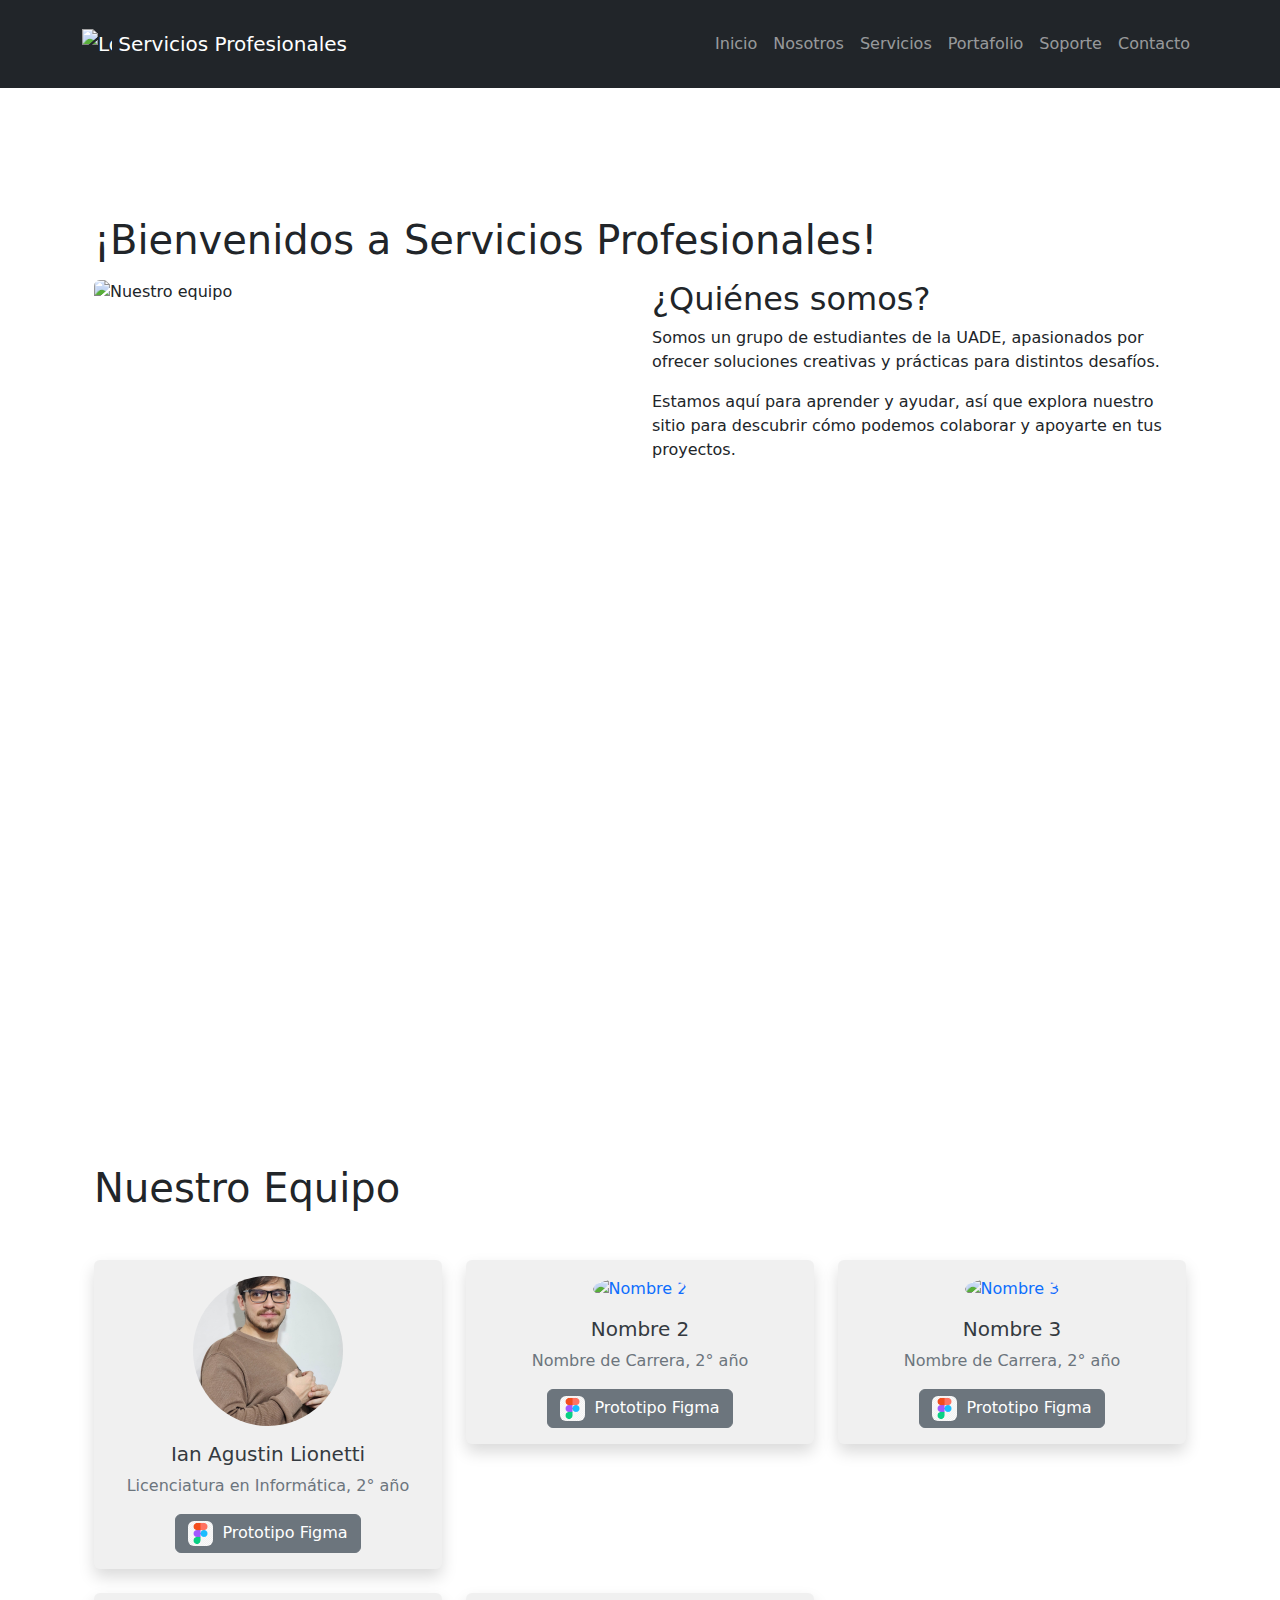
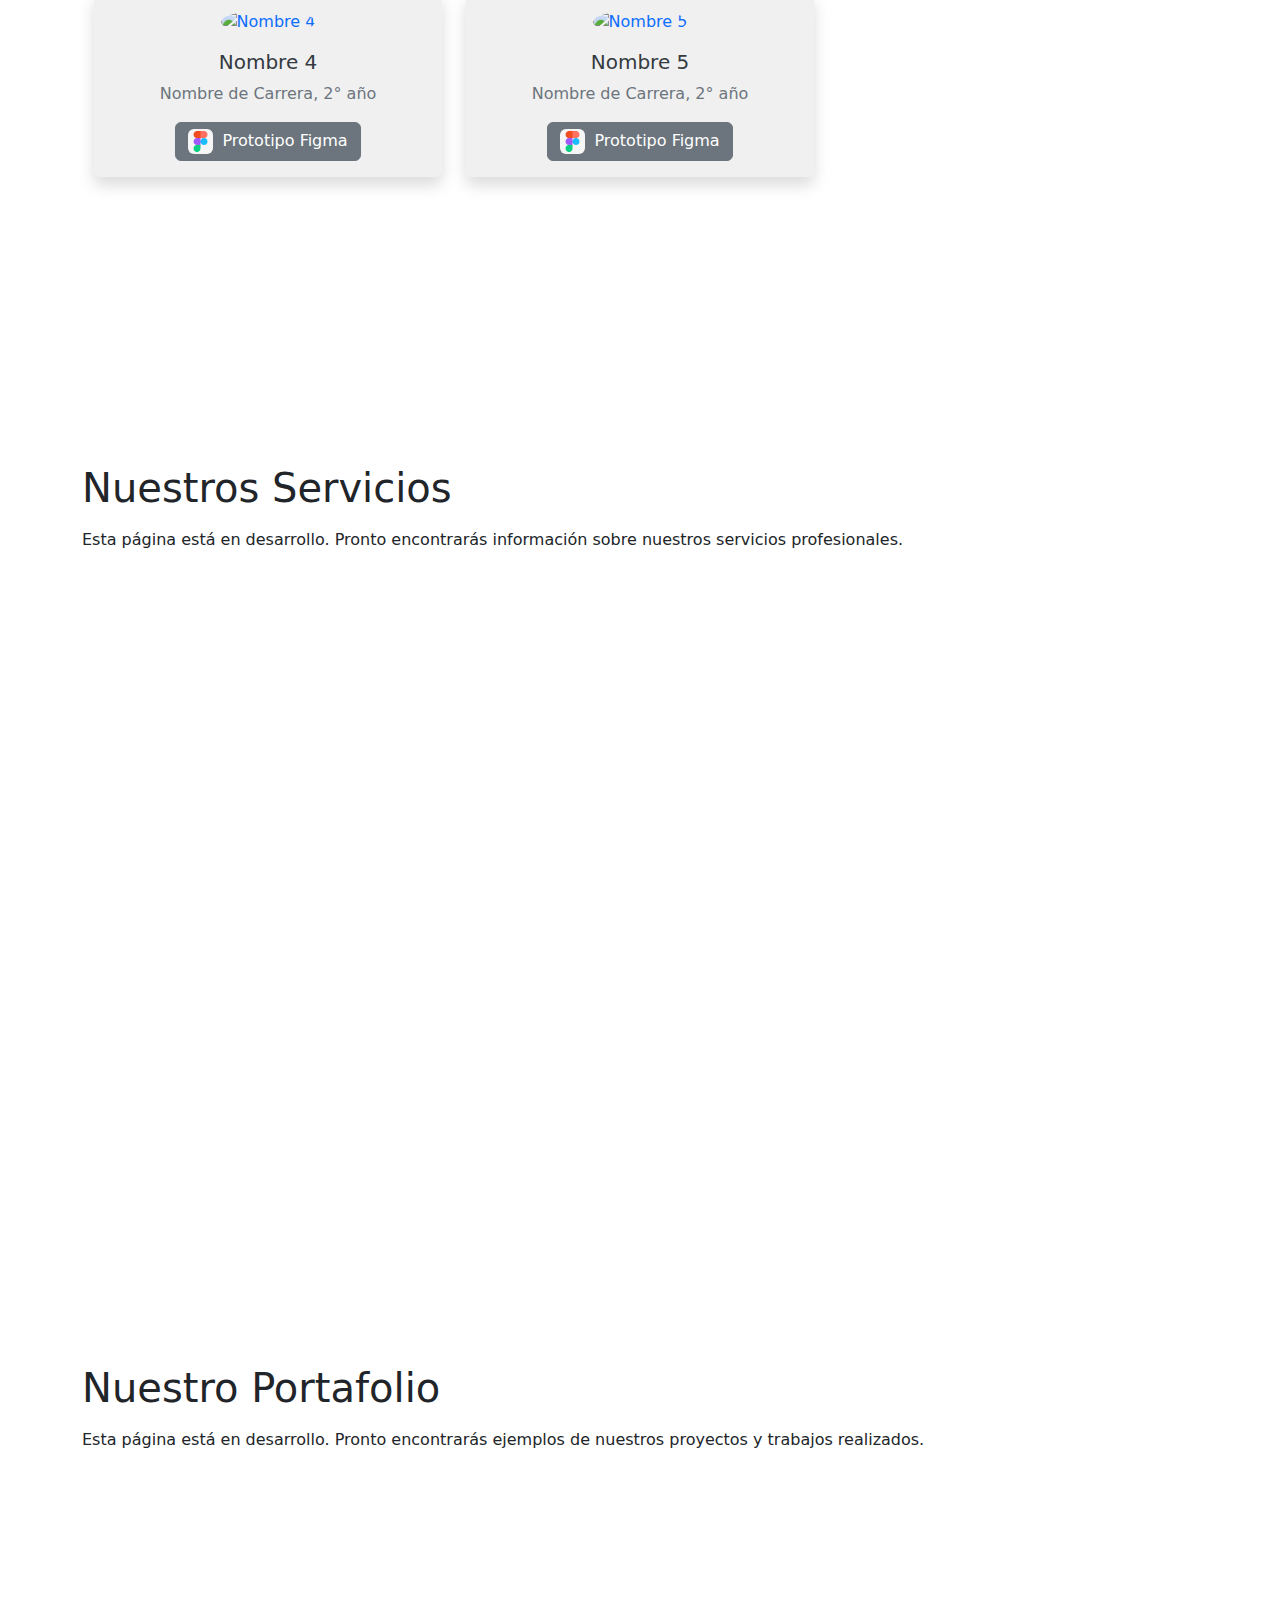
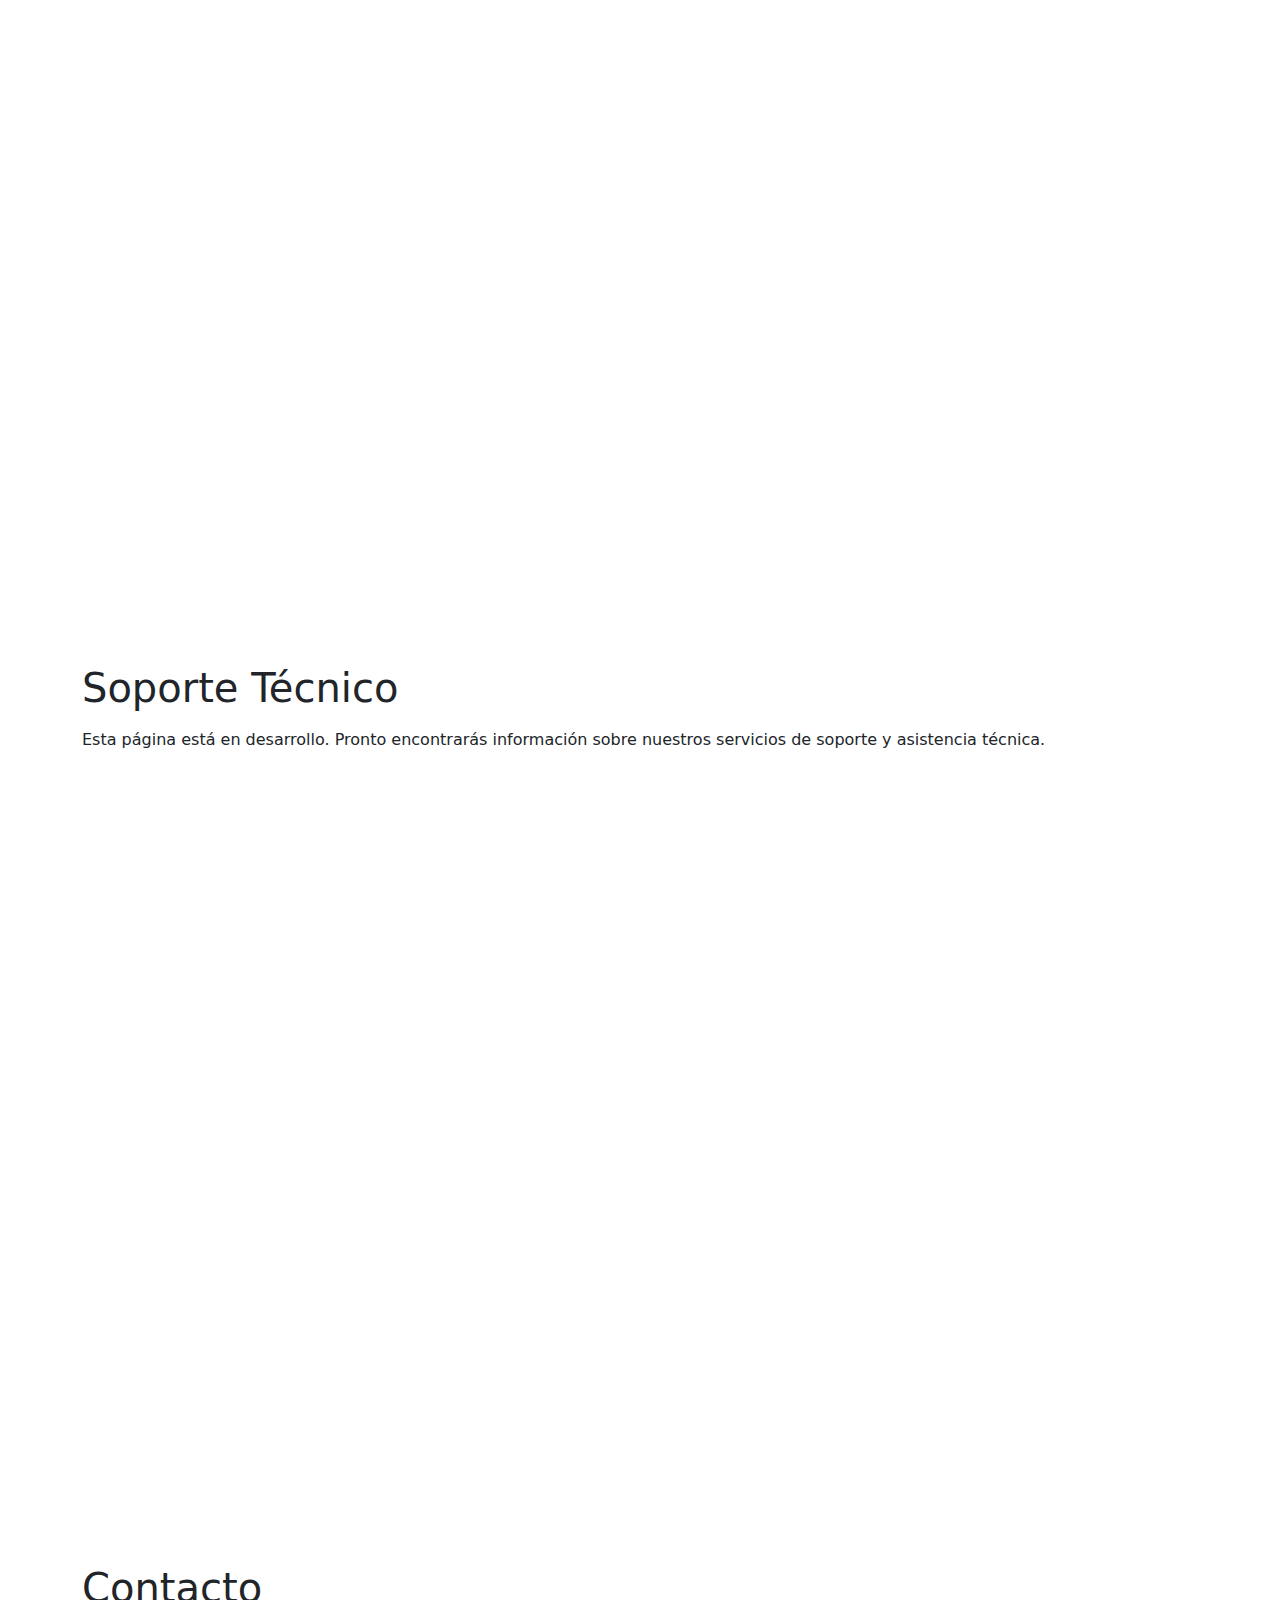
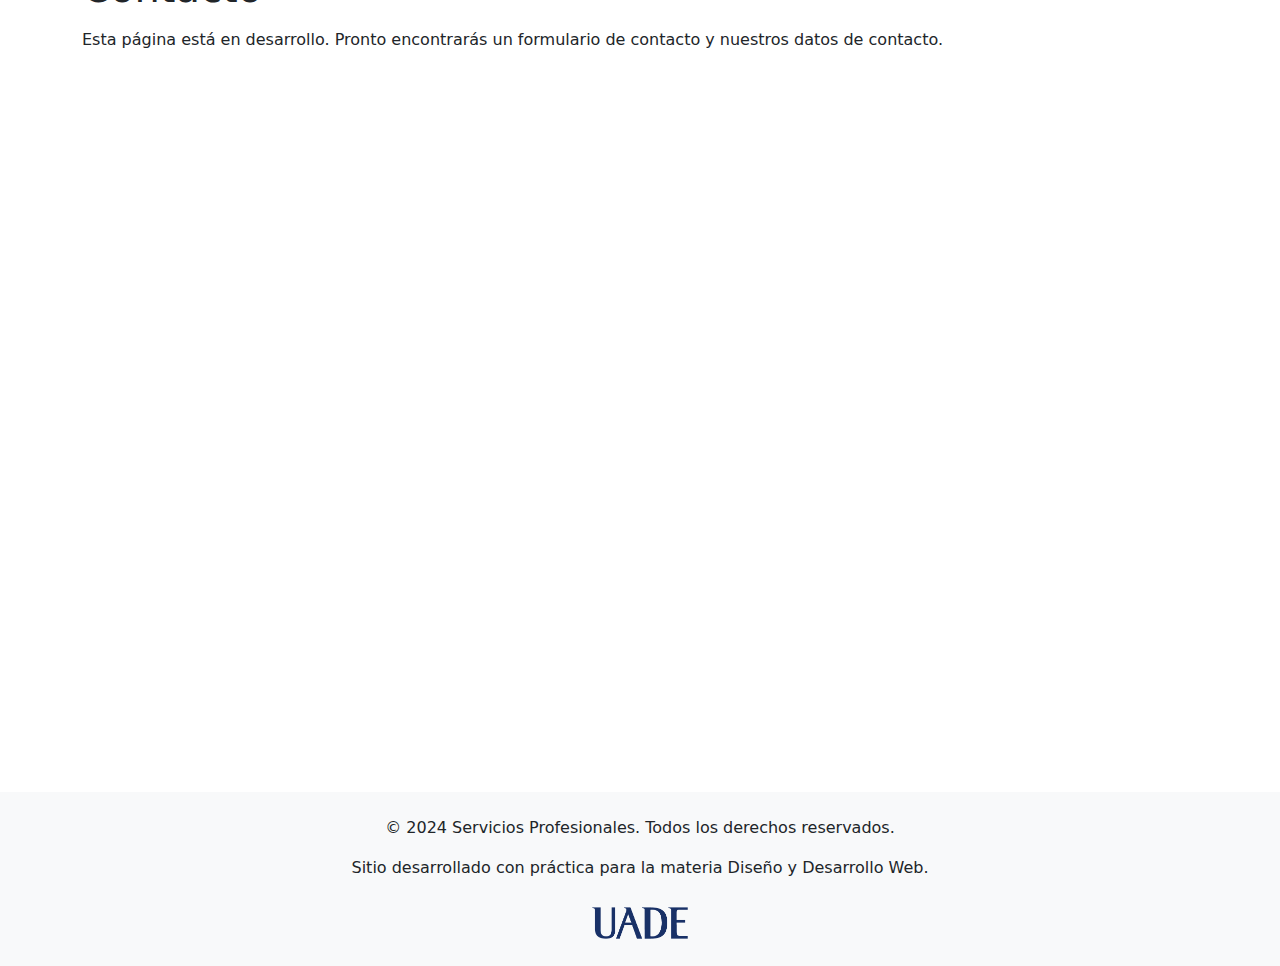
==== index.html @ 3a766a46 "nuevocommit" ====
<!DOCTYPE html>
<html lang="es">
  <head>
    <meta charset="UTF-8" />
    <meta name="viewport" content="width=device-width, initial-scale=1.0" />
    <title>Servicios Profesionales</title>
    <link
      href="https://cdn.jsdelivr.net/npm/bootstrap@5.3.0/dist/css/bootstrap.min.css"
      rel="stylesheet"
    />
    <link rel="stylesheet" href="styles.css" />
  </head>
  <body class="d-flex flex-column min-vh-100">
    <header class="bg-dark text-white fixed-top py-3">
      <div class="container">
        <nav class="navbar navbar-expand-lg navbar-dark">
          <a class="navbar-brand" href="#inicio">
            <img
              src="logo.png"
              alt="Logo"
              width="30"
              height="30"
              class="d-inline-block align-top"
            />
            Servicios Profesionales
          </a>
          <button
            class="navbar-toggler"
            type="button"
            data-bs-toggle="collapse"
            data-bs-target="#navbarNav"
            aria-controls="navbarNav"
            aria-expanded="false"
            aria-label="Toggle navigation"
          >
            <span class="navbar-toggler-icon"></span>
          </button>
          <div class="collapse navbar-collapse" id="navbarNav">
            <ul class="navbar-nav ms-auto">
              <li class="nav-item">
                <a class="nav-link" href="#inicio" onclick="closeNavbar()"
                  >Inicio</a
                >
              </li>
              <li class="nav-item">
                <a class="nav-link" href="#nosotros" onclick="closeNavbar()"
                  >Nosotros</a
                >
              </li>
              <li class="nav-item">
                <a class="nav-link" href="#servicios" onclick="closeNavbar()"
                  >Servicios</a
                >
              </li>
              <li class="nav-item">
                <a class="nav-link" href="#portafolio" onclick="closeNavbar()"
                  >Portafolio</a
                >
              </li>
              <li class="nav-item">
                <a class="nav-link" href="#soporte" onclick="closeNavbar()"
                  >Soporte</a
                >
              </li>
              <li class="nav-item">
                <a class="nav-link" href="#contacto" onclick="closeNavbar()"
                  >Contacto</a
                >
              </li>
            </ul>
          </div>
        </nav>
      </div>
    </header>

    <main class="container my-5 flex-grow-1">
      <main class="container my-5 flex-grow-1">
        <section id="inicio" class="section">
          <div>
            <h1 class="section-title">
              ¡Bienvenidos a Servicios Profesionales!
            </h1>
            <div class="row">
              <div class="col-md-6">
                <img
                  src="team.jpg"
                  alt="Nuestro equipo"
                  class="img-fluid rounded mb-4"
                />
              </div>
              <div class="col-md-6">
                <h2>¿Quiénes somos?</h2>
                <p>
                  Somos un grupo de estudiantes de la UADE, apasionados por
                  ofrecer soluciones creativas y prácticas para distintos
                  desafíos.
                </p>
                <p>
                  Estamos aquí para aprender y ayudar, así que explora nuestro
                  sitio para descubrir cómo podemos colaborar y apoyarte en tus
                  proyectos.
                </p>
              </div>
            </div>
          </div>
        </section>
      </main>

      <section id="nosotros" class="section">
        <div class="container">
          <h1 class="section-title mb-5" style="text-align: left">
            Nuestro Equipo
          </h1>
          <div class="row" id="team-members"></div>
        </div>
      </section>

      <section id="servicios" class="section">
        <div>
          <h1 class="section-title">Nuestros Servicios</h1>
          <p>
            Esta página está en desarrollo. Pronto encontrarás información sobre
            nuestros servicios profesionales.
          </p>
        </div>
      </section>

      <section id="portafolio" class="section">
        <div>
          <h1 class="section-title">Nuestro Portafolio</h1>
          <p>
            Esta página está en desarrollo. Pronto encontrarás ejemplos de
            nuestros proyectos y trabajos realizados.
          </p>
        </div>
      </section>

      <section id="soporte" class="section">
        <div>
          <h1 class="section-title">Soporte Técnico</h1>
          <p>
            Esta página está en desarrollo. Pronto encontrarás información sobre
            nuestros servicios de soporte y asistencia técnica.
          </p>
        </div>
      </section>

      <section id="contacto" class="section">
        <div>
          <h1 class="section-title">Contacto</h1>
          <p>
            Esta página está en desarrollo. Pronto encontrarás un formulario de
            contacto y nuestros datos de contacto.
          </p>
        </div>
      </section>
    </main>

    <footer class="bg-light text-dark py-4 mt-auto">
      <div class="container text-center">
        <p>© 2024 Servicios Profesionales. Todos los derechos reservados.</p>
        <p>
          Sitio desarrollado con práctica para la materia Diseño y Desarrollo
          Web.
        </p>
        <img
          src="./img/LogoUADE.png"
          alt="Logo UADE"
          class="mt-2"
          style="max-width: 100px"
        />
      </div>
    </footer>

    <script src="https://cdn.jsdelivr.net/npm/bootstrap@5.3.0/dist/js/bootstrap.bundle.min.js"></script>
    <script src="team.js" defer></script>
  </body>
</html>
---- styles.css ----
.section {
  min-height: 100vh;
  padding-top: 120px;
  padding-bottom: 2rem;
  display: flex;
}

.section-title {
  margin-bottom: 1rem;
  font-size: 2.5rem;
}
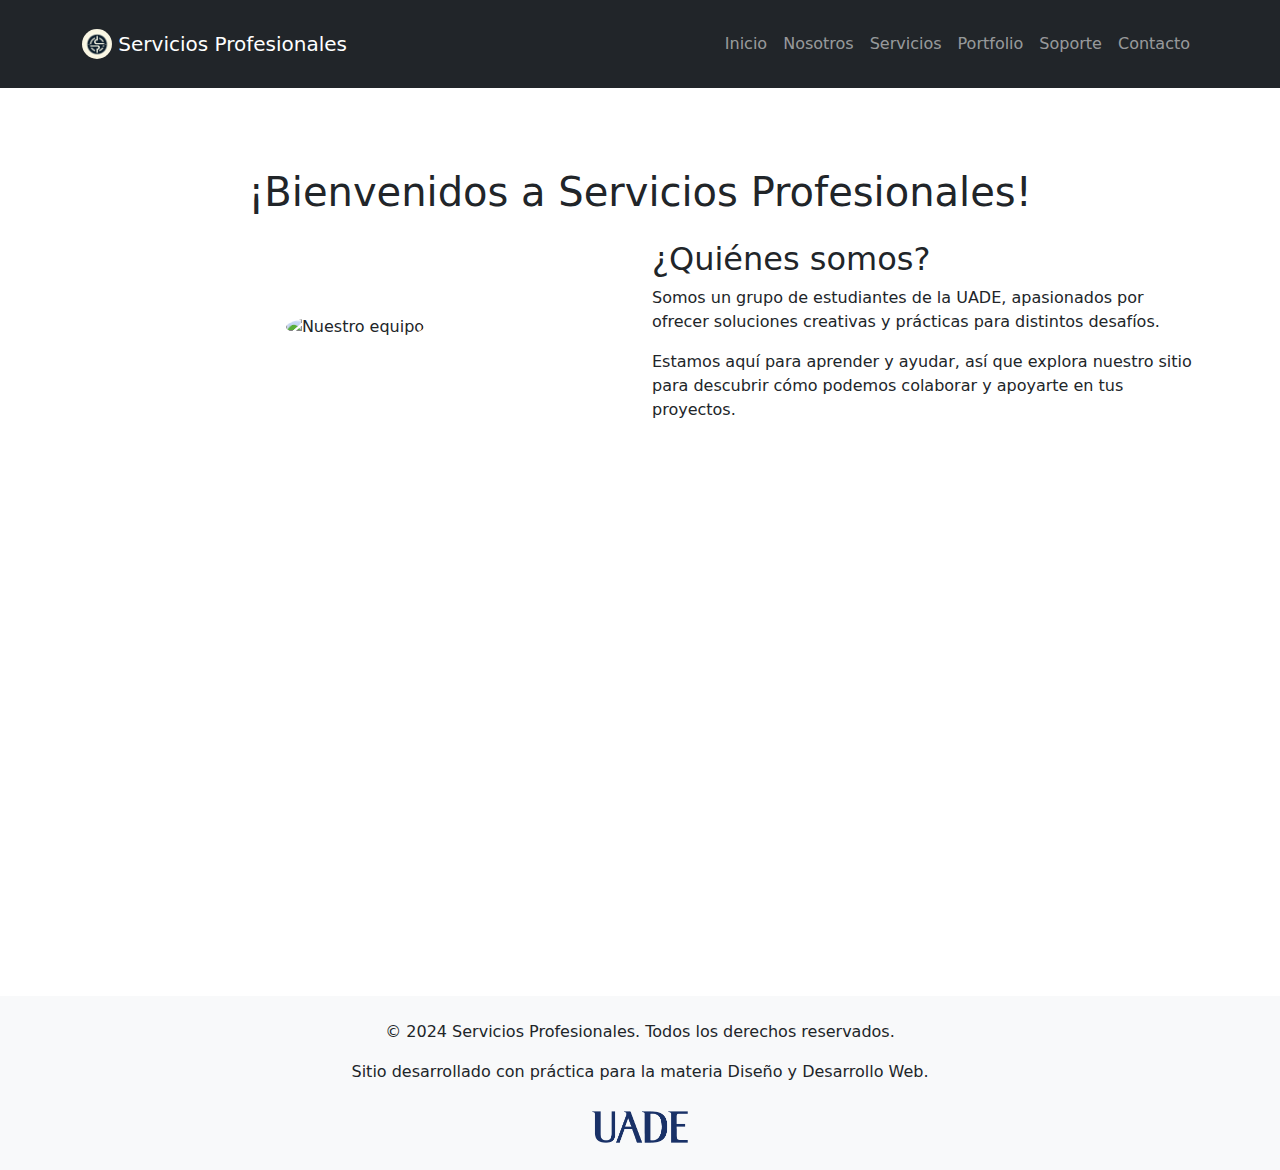
==== commit 4bea2adc: "nuevos cambios" ====
--- a/index.html
+++ b/index.html
@@ -3,7 +3,7 @@
   <head>
     <meta charset="UTF-8" />
     <meta name="viewport" content="width=device-width, initial-scale=1.0" />
-    <title>Servicios Profesionales</title>
+    <title>Inicio - Servicios Profesionales</title>
     <link
       href="https://cdn.jsdelivr.net/npm/bootstrap@5.3.0/dist/css/bootstrap.min.css"
       rel="stylesheet"
@@ -14,13 +14,13 @@
     <header class="bg-dark text-white fixed-top py-3">
       <div class="container">
         <nav class="navbar navbar-expand-lg navbar-dark">
-          <a class="navbar-brand" href="#inicio">
+          <a class="navbar-brand" href="index.html">
             <img
-              src="logo.png"
+              src="./img/logo.jpeg"
               alt="Logo"
               width="30"
               height="30"
-              class="d-inline-block align-top"
+              class="d-inline-block align-top rounded-circle"
             />
             Servicios Profesionales
           </a>
@@ -38,34 +38,22 @@
           <div class="collapse navbar-collapse" id="navbarNav">
             <ul class="navbar-nav ms-auto">
               <li class="nav-item">
-                <a class="nav-link" href="#inicio" onclick="closeNavbar()"
-                  >Inicio</a
-                >
+                <a class="nav-link" href="index.html">Inicio</a>
               </li>
               <li class="nav-item">
-                <a class="nav-link" href="#nosotros" onclick="closeNavbar()"
-                  >Nosotros</a
-                >
+                <a class="nav-link" href="nosotros.html">Nosotros</a>
               </li>
               <li class="nav-item">
-                <a class="nav-link" href="#servicios" onclick="closeNavbar()"
-                  >Servicios</a
-                >
+                <a class="nav-link" href="servicios.html">Servicios</a>
               </li>
               <li class="nav-item">
-                <a class="nav-link" href="#portafolio" onclick="closeNavbar()"
-                  >Portafolio</a
-                >
+                <a class="nav-link" href="portfolio.html">Portfolio</a>
               </li>
               <li class="nav-item">
-                <a class="nav-link" href="#soporte" onclick="closeNavbar()"
-                  >Soporte</a
-                >
+                <a class="nav-link" href="soporte.html">Soporte</a>
               </li>
               <li class="nav-item">
-                <a class="nav-link" href="#contacto" onclick="closeNavbar()"
-                  >Contacto</a
-                >
+                <a class="nav-link" href="contacto.html">Contacto</a>
               </li>
             </ul>
           </div>
@@ -74,84 +62,34 @@
     </header>
 
     <main class="container my-5 flex-grow-1">
-      <main class="container my-5 flex-grow-1">
-        <section id="inicio" class="section">
-          <div>
-            <h1 class="section-title">
-              ¡Bienvenidos a Servicios Profesionales!
-            </h1>
-            <div class="row">
-              <div class="col-md-6">
-                <img
-                  src="team.jpg"
-                  alt="Nuestro equipo"
-                  class="img-fluid rounded mb-4"
-                />
-              </div>
-              <div class="col-md-6">
-                <h2>¿Quiénes somos?</h2>
-                <p>
-                  Somos un grupo de estudiantes de la UADE, apasionados por
-                  ofrecer soluciones creativas y prácticas para distintos
-                  desafíos.
-                </p>
-                <p>
-                  Estamos aquí para aprender y ayudar, así que explora nuestro
-                  sitio para descubrir cómo podemos colaborar y apoyarte en tus
-                  proyectos.
-                </p>
-              </div>
+      <section id="inicio" class="section">
+        <div>
+          <h1 class="text-center mb-4">
+            ¡Bienvenidos a Servicios Profesionales!
+          </h1>
+          <div class="row align-items-center">
+            <div class="col-md-6 text-center">
+              <img
+                src="./img/imagen-inicio.jpeg"
+                alt="Nuestro equipo"
+                class="img-fluid rounded-circle mb-4"
+                style="width: 300px; height: 300px"
+              />
+            </div>
+            <div class="col-md-6">
+              <h2>¿Quiénes somos?</h2>
+              <p>
+                Somos un grupo de estudiantes de la UADE, apasionados por
+                ofrecer soluciones creativas y prácticas para distintos
+                desafíos.
+              </p>
+              <p>
+                Estamos aquí para aprender y ayudar, así que explora nuestro
+                sitio para descubrir cómo podemos colaborar y apoyarte en tus
+                proyectos.
+              </p>
             </div>
           </div>
-        </section>
-      </main>
-
-      <section id="nosotros" class="section">
-        <div class="container">
-          <h1 class="section-title mb-5" style="text-align: left">
-            Nuestro Equipo
-          </h1>
-          <div class="row" id="team-members"></div>
-        </div>
-      </section>
-
-      <section id="servicios" class="section">
-        <div>
-          <h1 class="section-title">Nuestros Servicios</h1>
-          <p>
-            Esta página está en desarrollo. Pronto encontrarás información sobre
-            nuestros servicios profesionales.
-          </p>
-        </div>
-      </section>
-
-      <section id="portafolio" class="section">
-        <div>
-          <h1 class="section-title">Nuestro Portafolio</h1>
-          <p>
-            Esta página está en desarrollo. Pronto encontrarás ejemplos de
-            nuestros proyectos y trabajos realizados.
-          </p>
-        </div>
-      </section>
-
-      <section id="soporte" class="section">
-        <div>
-          <h1 class="section-title">Soporte Técnico</h1>
-          <p>
-            Esta página está en desarrollo. Pronto encontrarás información sobre
-            nuestros servicios de soporte y asistencia técnica.
-          </p>
-        </div>
-      </section>
-
-      <section id="contacto" class="section">
-        <div>
-          <h1 class="section-title">Contacto</h1>
-          <p>
-            Esta página está en desarrollo. Pronto encontrarás un formulario de
-            contacto y nuestros datos de contacto.
-          </p>
         </div>
       </section>
     </main>
@@ -172,7 +110,7 @@
       </div>
     </footer>
 
+    <script src="teams.js"></script>
     <script src="https://cdn.jsdelivr.net/npm/bootstrap@5.3.0/dist/js/bootstrap.bundle.min.js"></script>
-    <script src="team.js" defer></script>
   </body>
 </html>
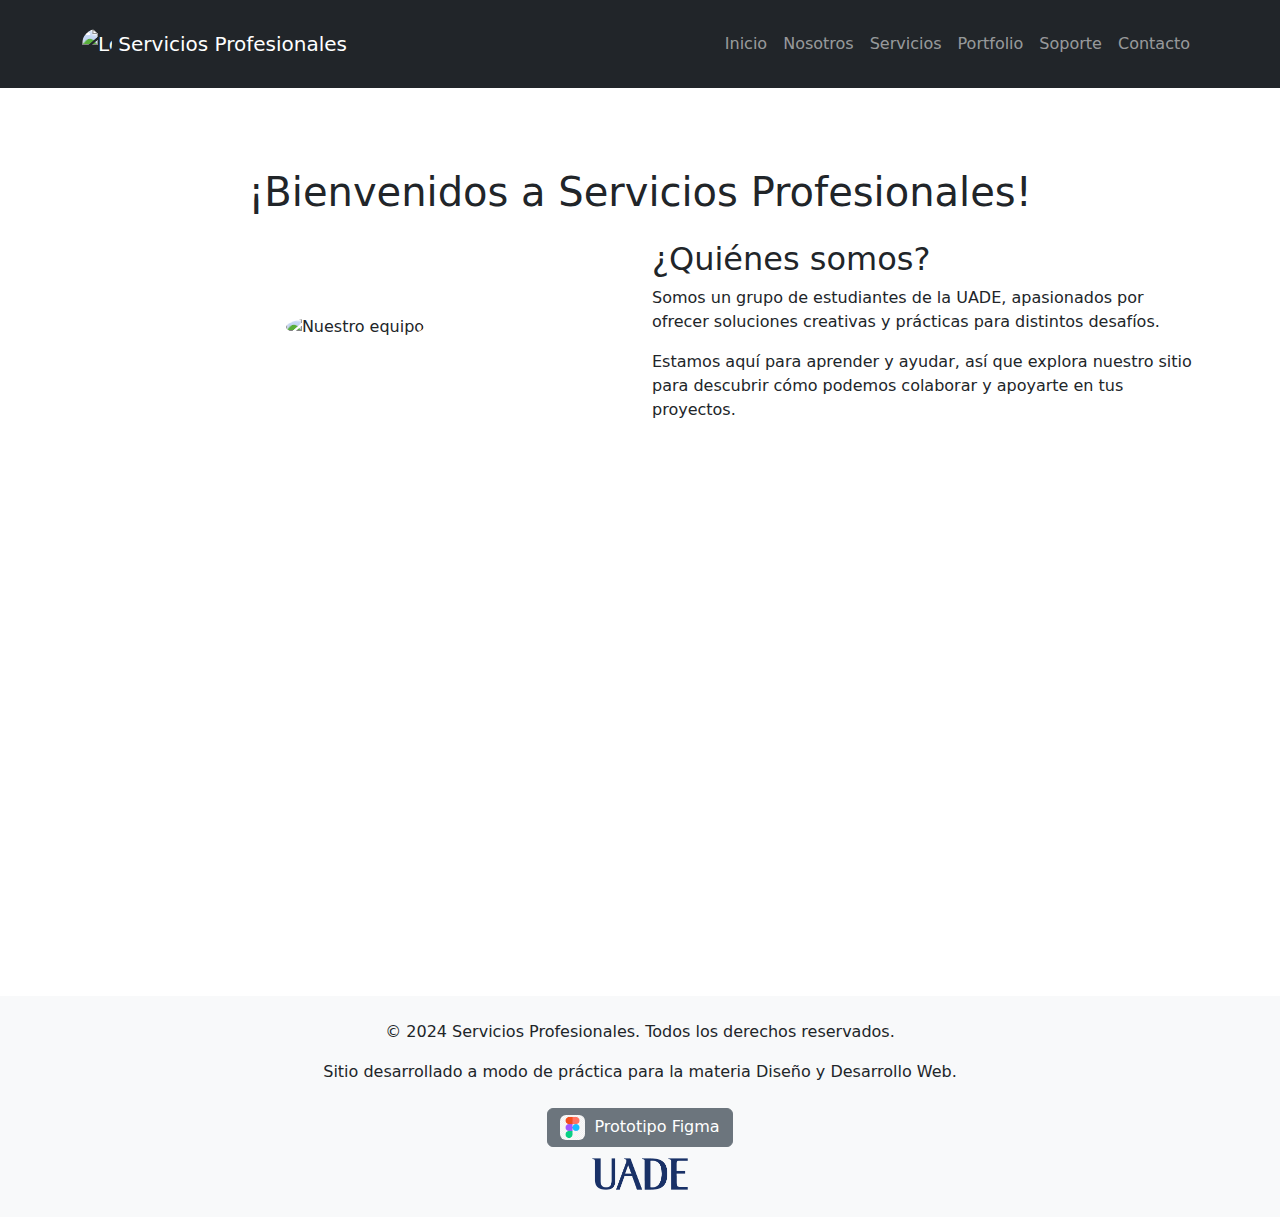
==== commit 4e097ca5: "figma pag" ====
--- a/index.html
+++ b/index.html
@@ -16,7 +16,7 @@
         <nav class="navbar navbar-expand-lg navbar-dark">
           <a class="navbar-brand" href="index.html">
             <img
-              src="./img/logo.jpeg"
+              src="./img/logosp.jpeg"
               alt="Logo"
               width="30"
               height="30"
@@ -98,9 +98,25 @@
       <div class="container text-center">
         <p>© 2024 Servicios Profesionales. Todos los derechos reservados.</p>
         <p>
-          Sitio desarrollado con práctica para la materia Diseño y Desarrollo
-          Web.
+          Sitio desarrollado a modo de práctica para la materia Diseño y
+          Desarrollo Web.
         </p>
+        <div class="mt-4">
+          <a
+            href="https://www.figma.com/design/xhj2F8vIMU09j1YHuoFdtt/Servicios-Profesionales?node-id=1-21&t=OUN1P9oOZVaT4ogd-1"
+            target="_blank"
+            class="btn btn-secondary"
+            style="background-color: #6c757d; border-color: #6c757d"
+          >
+            <img
+              src="./img/figmalogo.png"
+              alt="Figma Logo"
+              class="me-1 rounded"
+              width="25"
+            />
+            Prototipo Figma
+          </a>
+        </div>
         <img
           src="./img/LogoUADE.png"
           alt="Logo UADE"
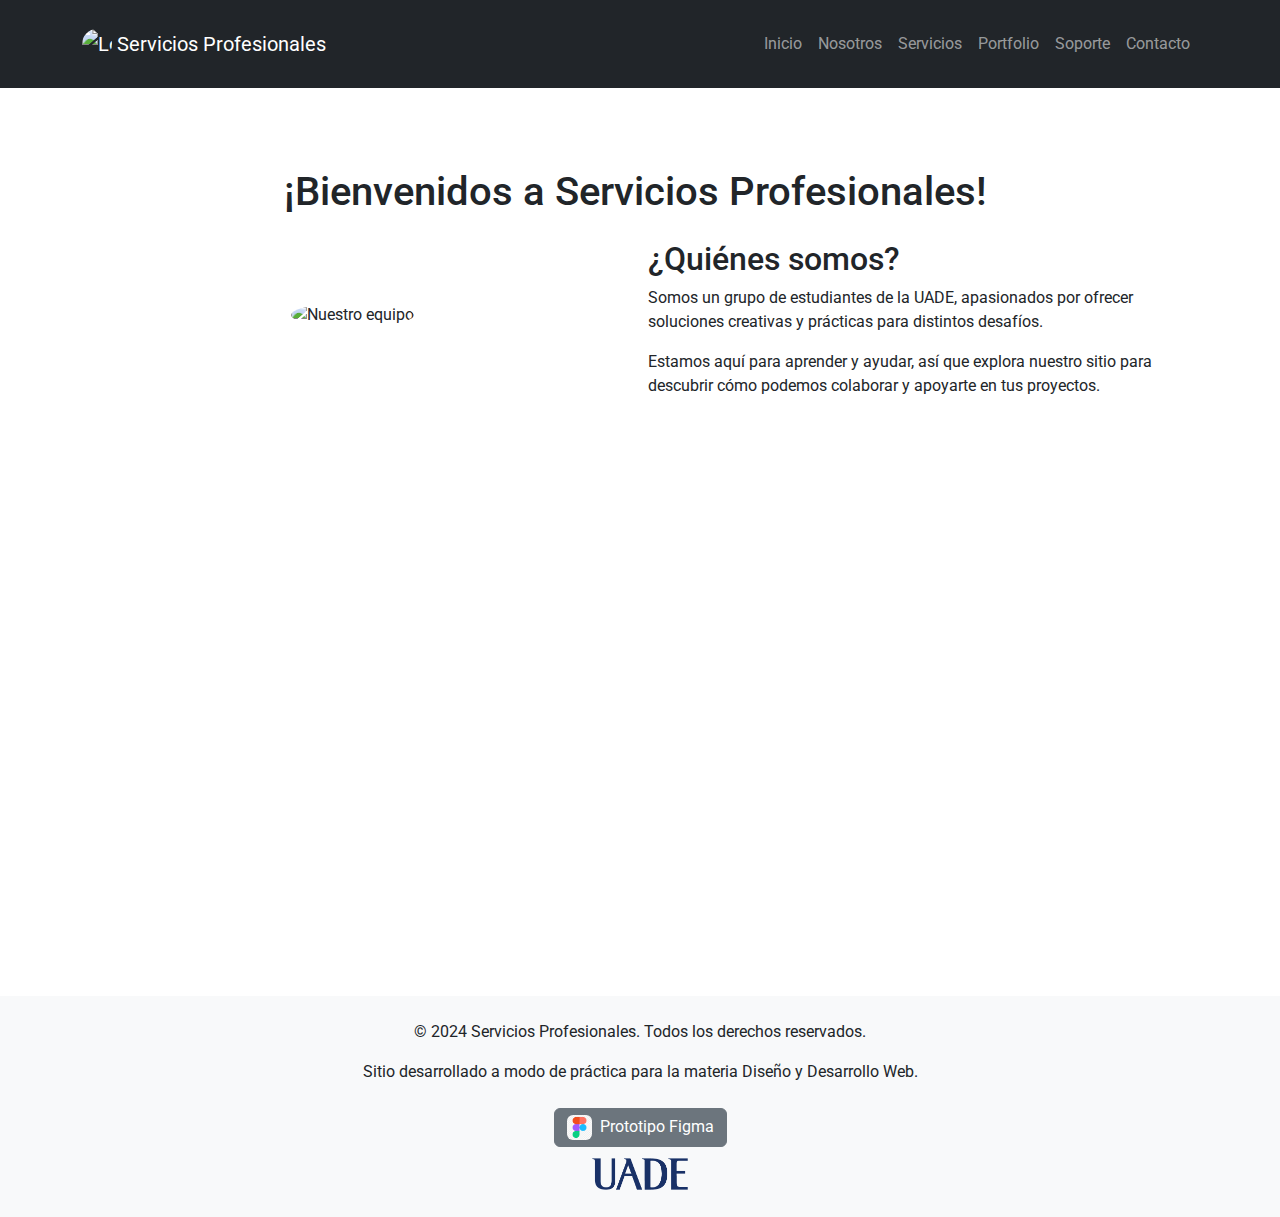
==== commit 05fdd589: "nuevo Commit" ====
--- a/index.html
+++ b/index.html
@@ -6,6 +6,10 @@
     <title>Inicio - Servicios Profesionales</title>
     <link
       href="https://cdn.jsdelivr.net/npm/bootstrap@5.3.0/dist/css/bootstrap.min.css"
+      rel="stylesheet"
+    />
+    <link
+      href="https://fonts.googleapis.com/css2?family=Roboto:wght@400;700&display=swap"
       rel="stylesheet"
     />
     <link rel="stylesheet" href="styles.css" />
--- a/styles.css
+++ b/styles.css
@@ -1,3 +1,6 @@
+body {
+  font-family: "Roboto", sans-serif;
+}
 .section {
   min-height: 100vh;
   padding-top: 120px;
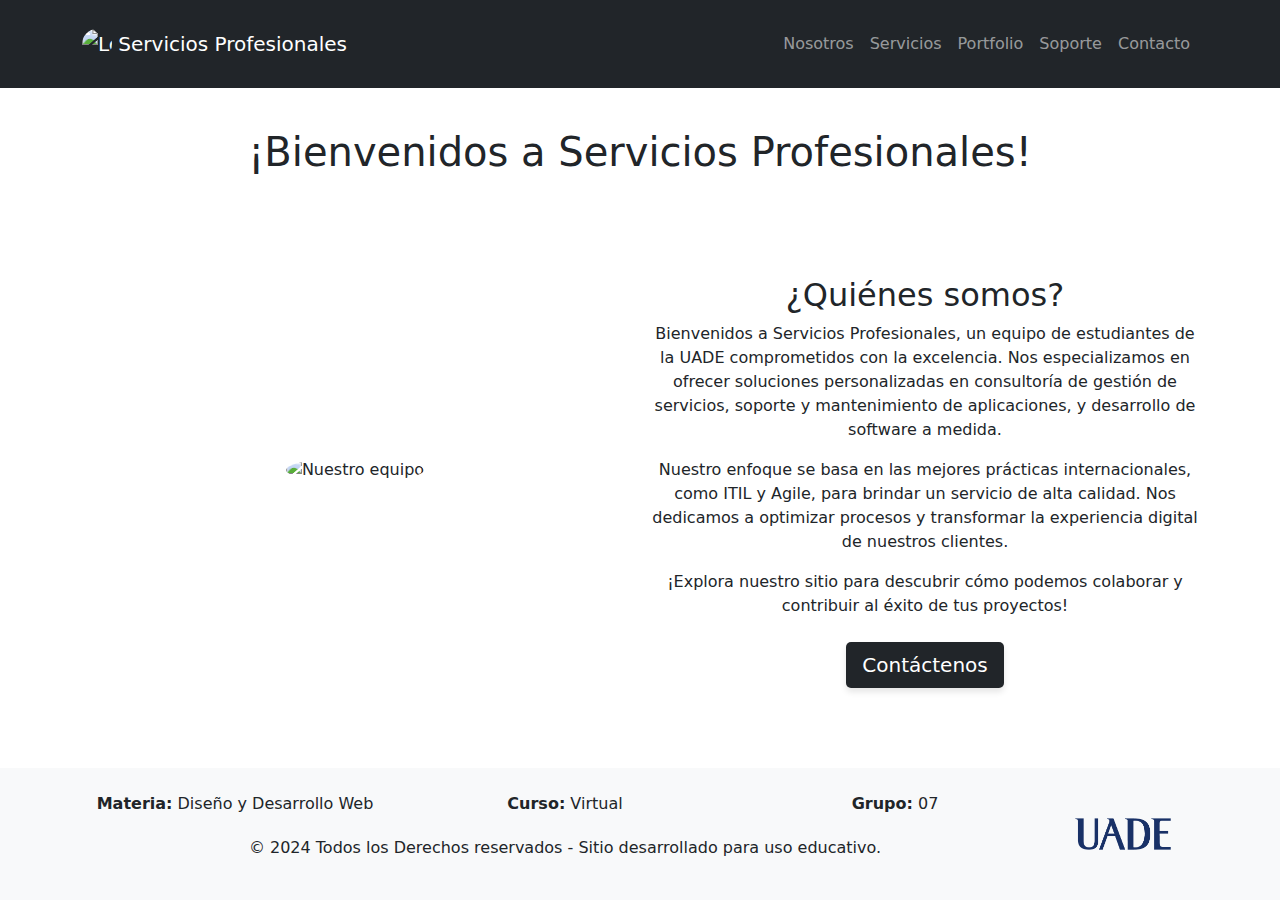
==== commit 99aac6a2: "inicio ok" ====
--- a/index.html
+++ b/index.html
@@ -12,7 +12,29 @@
       href="https://fonts.googleapis.com/css2?family=Roboto:wght@400;700&display=swap"
       rel="stylesheet"
     />
-    <link rel="stylesheet" href="styles.css" />
+    <style>
+      .shadow-custom {
+        box-shadow: 0 4px 6px rgba(0, 0, 0, 0.1);
+        transition: all 0.3s ease;
+      }
+
+      .shadow-custom:hover {
+        box-shadow: 0 8px 12px rgba(0, 0, 0, 0.2);
+        transform: translateY(-2px);
+      }
+
+      .btn-custom {
+        background-color: #212529;
+        color: #ffffff;
+        border-radius: 5px;
+        border: none;
+      }
+
+      .btn-custom:hover {
+        background-color: #1c1e22;
+        color: #ffffff;
+      }
+    </style>
   </head>
   <body class="d-flex flex-column min-vh-100">
     <header class="bg-dark text-white fixed-top py-3">
@@ -42,9 +64,6 @@
           <div class="collapse navbar-collapse" id="navbarNav">
             <ul class="navbar-nav ms-auto">
               <li class="nav-item">
-                <a class="nav-link" href="index.html">Inicio</a>
-              </li>
-              <li class="nav-item">
                 <a class="nav-link" href="nosotros.html">Nosotros</a>
               </li>
               <li class="nav-item">
@@ -65,33 +84,49 @@
       </div>
     </header>
 
-    <main class="container my-5 flex-grow-1">
-      <section id="inicio" class="section">
-        <div>
-          <h1 class="text-center mb-4">
+    <main class="container my-5 flex-grow-1 d-flex align-items-center pt-5">
+      <section id="inicio" class="section text-center flex-grow-1">
+        <div class="w-100">
+          <h1 style="margin-bottom: 100px">
             ¡Bienvenidos a Servicios Profesionales!
           </h1>
-          <div class="row align-items-center">
+          <!-- Aumenta el margen inferior -->
+          <div class="row align-items-center justify-content-center">
             <div class="col-md-6 text-center">
               <img
                 src="./img/imagen-inicio.jpeg"
                 alt="Nuestro equipo"
                 class="img-fluid rounded-circle mb-4"
-                style="width: 300px; height: 300px"
+                style="width: 450px; height: 450px"
               />
             </div>
             <div class="col-md-6">
               <h2>¿Quiénes somos?</h2>
               <p>
-                Somos un grupo de estudiantes de la UADE, apasionados por
-                ofrecer soluciones creativas y prácticas para distintos
-                desafíos.
+                Bienvenidos a Servicios Profesionales, un equipo de estudiantes
+                de la UADE comprometidos con la excelencia. Nos especializamos
+                en ofrecer soluciones personalizadas en consultoría de gestión
+                de servicios, soporte y mantenimiento de aplicaciones, y
+                desarrollo de software a medida.
               </p>
               <p>
-                Estamos aquí para aprender y ayudar, así que explora nuestro
-                sitio para descubrir cómo podemos colaborar y apoyarte en tus
-                proyectos.
+                Nuestro enfoque se basa en las mejores prácticas
+                internacionales, como ITIL y Agile, para brindar un servicio de
+                alta calidad. Nos dedicamos a optimizar procesos y transformar
+                la experiencia digital de nuestros clientes.
               </p>
+              <p>
+                ¡Explora nuestro sitio para descubrir cómo podemos colaborar y
+                contribuir al éxito de tus proyectos!
+              </p>
+              <div class="text-center mt-4">
+                <a
+                  href="contacto.html"
+                  class="btn btn-custom shadow-custom btn-lg"
+                >
+                  Contáctenos
+                </a>
+              </div>
             </div>
           </div>
         </div>
@@ -99,38 +134,46 @@
     </main>
 
     <footer class="bg-light text-dark py-4 mt-auto">
-      <div class="container text-center">
-        <p>© 2024 Servicios Profesionales. Todos los derechos reservados.</p>
-        <p>
-          Sitio desarrollado a modo de práctica para la materia Diseño y
-          Desarrollo Web.
-        </p>
-        <div class="mt-4">
-          <a
-            href="https://www.figma.com/design/xhj2F8vIMU09j1YHuoFdtt/Servicios-Profesionales?node-id=1-21&t=OUN1P9oOZVaT4ogd-1"
-            target="_blank"
-            class="btn btn-secondary"
-            style="background-color: #6c757d; border-color: #6c757d"
+      <div class="container">
+        <div
+          class="d-flex flex-column flex-md-row justify-content-between align-items-center"
+        >
+          <div class="flex-grow-1">
+            <div class="row text-center">
+              <div class="col-md-4">
+                <p class="mb-1">
+                  <strong>Materia:</strong> Diseño y Desarrollo Web
+                </p>
+              </div>
+              <div class="col-md-4">
+                <p class="mb-1"><strong>Curso:</strong> Virtual</p>
+              </div>
+              <div class="col-md-4">
+                <p class="mb-1"><strong>Grupo:</strong> 07</p>
+              </div>
+            </div>
+            <div class="row text-center mt-3">
+              <div class="col-md-12">
+                <p>
+                  © 2024 Todos los Derechos reservados - Sitio desarrollado para
+                  uso educativo.
+                </p>
+              </div>
+            </div>
+          </div>
+          <div
+            class="d-flex justify-content-center align-items-center mt-3 mt-md-0"
+            style="width: 150px"
           >
             <img
-              src="./img/figmalogo.png"
-              alt="Figma Logo"
-              class="me-1 rounded"
-              width="25"
+              src="./img/LogoUADE.png"
+              alt="Logo UADE"
+              style="max-width: 100px"
             />
-            Prototipo Figma
-          </a>
+          </div>
         </div>
-        <img
-          src="./img/LogoUADE.png"
-          alt="Logo UADE"
-          class="mt-2"
-          style="max-width: 100px"
-        />
       </div>
     </footer>
-
-    <script src="teams.js"></script>
     <script src="https://cdn.jsdelivr.net/npm/bootstrap@5.3.0/dist/js/bootstrap.bundle.min.js"></script>
   </body>
 </html>
